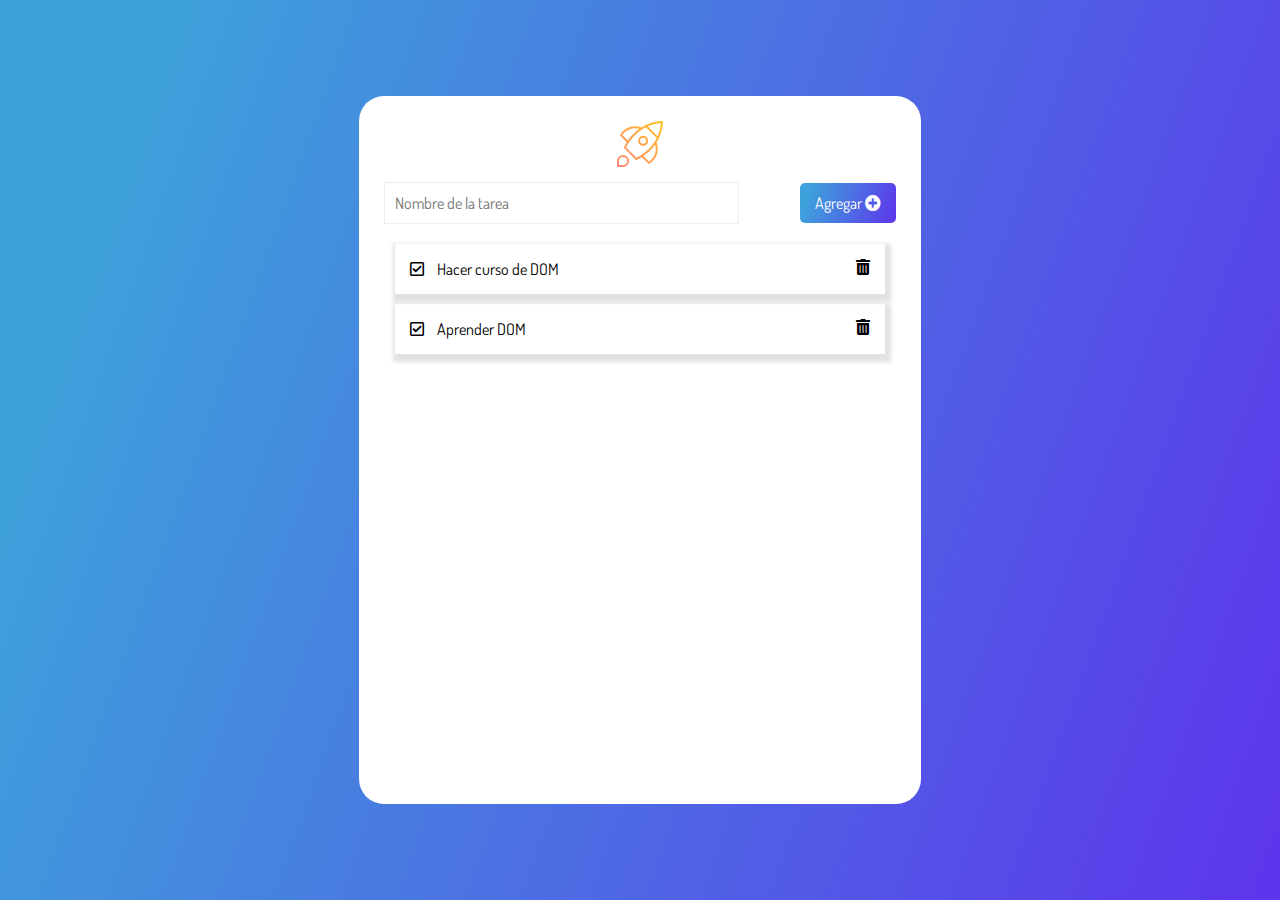
==== 1821-manipulando-dom-con-js-proyecto_inicial/index.html @ 3165d5b4 "clase01 terminada" ====
<!DOCTYPE html>
<html lang="en">
  <head>
    <meta charset="UTF-8" />
    <meta http-equiv="X-UA-Compatible" content="IE=edge" />
    <meta name="viewport" content="width=device-width, initial-scale=1.0" />
    <title>TODO App</title>
    <link rel="icon" type="image/png" href="./assets/rocket.svg" />
    <link rel="preconnect" href="https://fonts.gstatic.com" />
    <link
      href="https://fonts.googleapis.com/css2?family=Dosis&family=Open+Sans&family=Parisienne&display=swap"
      rel="stylesheet"
    />
    <link
      href="https://cdnjs.cloudflare.com/ajax/libs/font-awesome/5.15.3/css/all.min.css"
      rel="stylesheet"
    />
    <link rel="stylesheet" href="styles.css" />
  </head>
  <body>
    <main>
      <div class="mainCard">
        <div class="title"><img src="./assets/rocket.svg" /></div>
        <div>
          <form action="">
            <input
              type="text"
              name="task"
              placeholder="Nombre de la tarea"
              class="inputForm"
              autocomplete="off"
            />
            <button type="submit" class="btnCreate">
              Agregar <i class="fas fa-plus-circle"></i>
            </button>
          </form>
        </div>
        <ul class="cardsList">
          <li class="card">
            <div>
              <i class="far fa-check-square icon"></i>
              <span class="task">Hacer curso de DOM</span>
            </div>
            <i class="fas fa-trash-alt trashIcon icon"></i>
          </li>
          <li class="card">
            <div>
              <i class="far fa-check-square icon"></i>
              <span class="task">Aprender DOM</span>
            </div>
            <i class="fas fa-trash-alt trashIcon icon"></i>
          </li>
        </ul>
      </div>
    </main>
  </body>
</html>
---- 1821-manipulando-dom-con-js-proyecto_inicial/styles.css ----
* {
  margin: 0;
  padding: 0;
  font-family: 'Dosis', sans-serif;
  font-size: 16px;
}

main {
  background-image: linear-gradient(
    109.6deg,
    rgba(62, 161, 219, 1) 11.2%,
    rgba(93, 52, 236, 1) 100.2%
  );
  width: 100vw;
  height: 100vh;
  display: flex;
  align-items: center;
  justify-content: center;
}

form {
  width: 100%;
  justify-content: space-between;
  align-items: center;
  display: flex;
  margin-bottom: 15px;
}

.mainCard {
  width: 40vw;
  border-radius: 25px;
  background-color: #fff;
  padding: 25px;
}

.title {
  font-family: 'Dosis', sans-serif;
  display: flex;
  justify-content: center;
  align-content: center;
  margin-bottom: 15px;
}

.inputForm {
  border: none;
  padding: 10px;
  border: 1px solid #eee;
  outline: none;
  width: 65%;
}

.inputForm::placeholder {
  padding: 0px;
}

.btnCreate {
  padding: 10px 15px;
  background-image: linear-gradient(
    109.6deg,
    rgba(62, 161, 219, 1) 11.2%,
    rgba(93, 52, 236, 1) 100.2%
  );
  border: none;
  color: #fff;
  border-radius: 5px;
  cursor: pointer;
}

.cardsList {
  width: 100%;
  display: flex;
  flex-direction: column;
  align-items: center;
  justify-content: flex-start;
  overflow-y: scroll;
  max-height: 60vh;
  height: 60vh;
}

.card {
  width: 90%;
  padding: 15px;
  box-shadow: 2px 4px 4px 4px rgba(71, 71, 71, 0.16);
  display: flex;
  flex-direction: row;
  justify-content: space-between;
  align-content: center;
  margin: 5px 0px;
  position: relative;
}

.task {
  padding: 10px;
}

.icon {
  cursor: pointer;
}

.icon:hover {
  color: rgba(62, 161, 219, 1);
}

.completeIcon {
  color: rgba(62, 161, 219, 1);
}

.trashIcon:hover {
  color: #f00;
}

.deleteConfirmationPop {
  position: relative;
  background-color: rgba(255, 255, 255);
  z-index: 99;
  width: 100%;
  top: -100px;
  left: 0;
}
.deleteSpace {
  position: relative;
  width: 30%;
}

.noTasks {
  font-size: 48px;
}
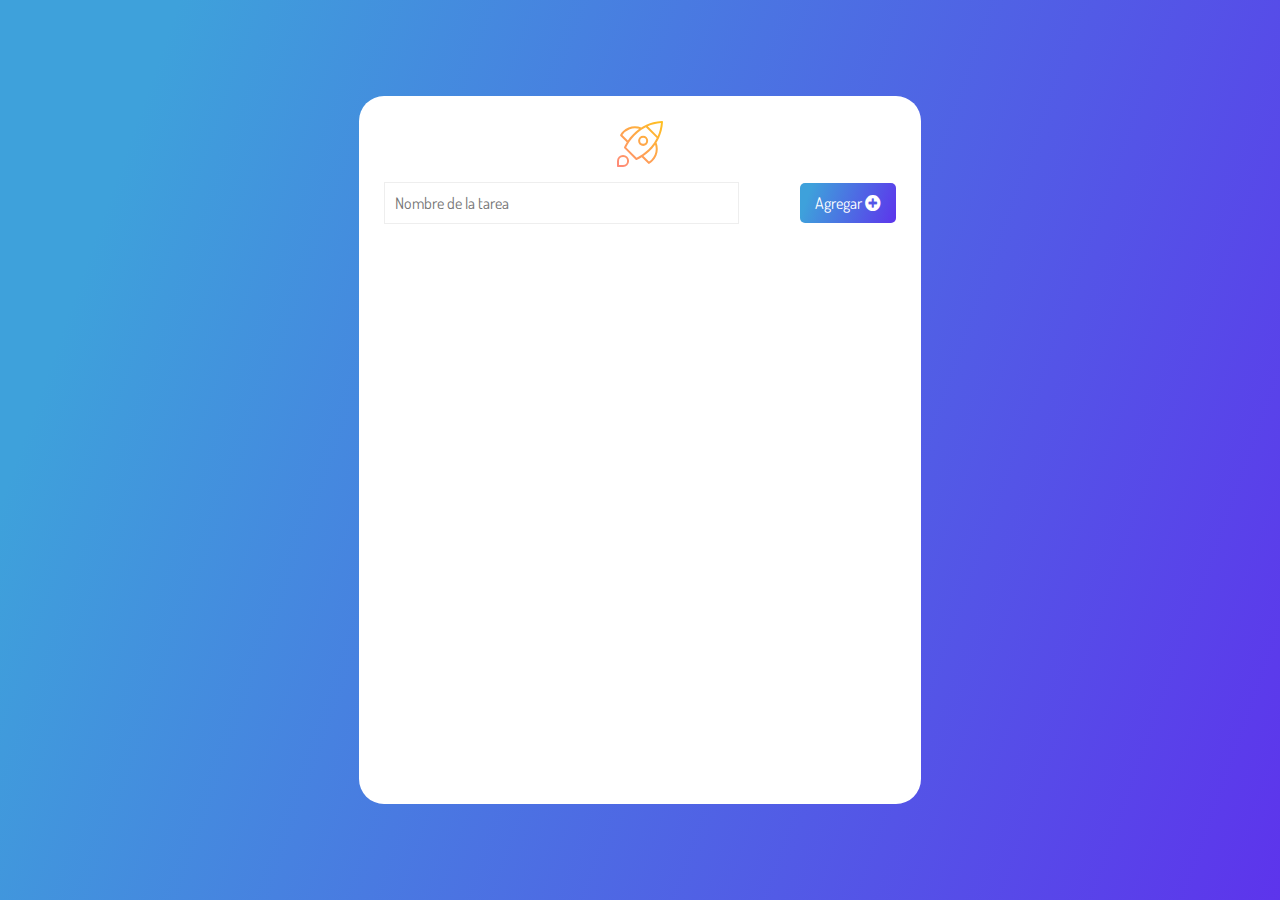
==== commit da1b6794: "Finalizando clase03" ====
--- a/1821-manipulando-dom-con-js-proyecto_inicial/index.html
+++ b/1821-manipulando-dom-con-js-proyecto_inicial/index.html
@@ -29,29 +29,18 @@
               placeholder="Nombre de la tarea"
               class="inputForm"
               autocomplete="off"
+              data-form-input
             />
-            <button type="submit" class="btnCreate">
+            <button type="submit" class="btnCreate" data-form-btn>
               Agregar <i class="fas fa-plus-circle"></i>
             </button>
           </form>
         </div>
-        <ul class="cardsList">
-          <li class="card">
-            <div>
-              <i class="far fa-check-square icon"></i>
-              <span class="task">Hacer curso de DOM</span>
-            </div>
-            <i class="fas fa-trash-alt trashIcon icon"></i>
-          </li>
-          <li class="card">
-            <div>
-              <i class="far fa-check-square icon"></i>
-              <span class="task">Aprender DOM</span>
-            </div>
-            <i class="fas fa-trash-alt trashIcon icon"></i>
-          </li>
+        <ul class="cardsList" data-list>
+         
         </ul>
       </div>
     </main>
+    <script src="scrip.js"></script>
   </body>
 </html>
